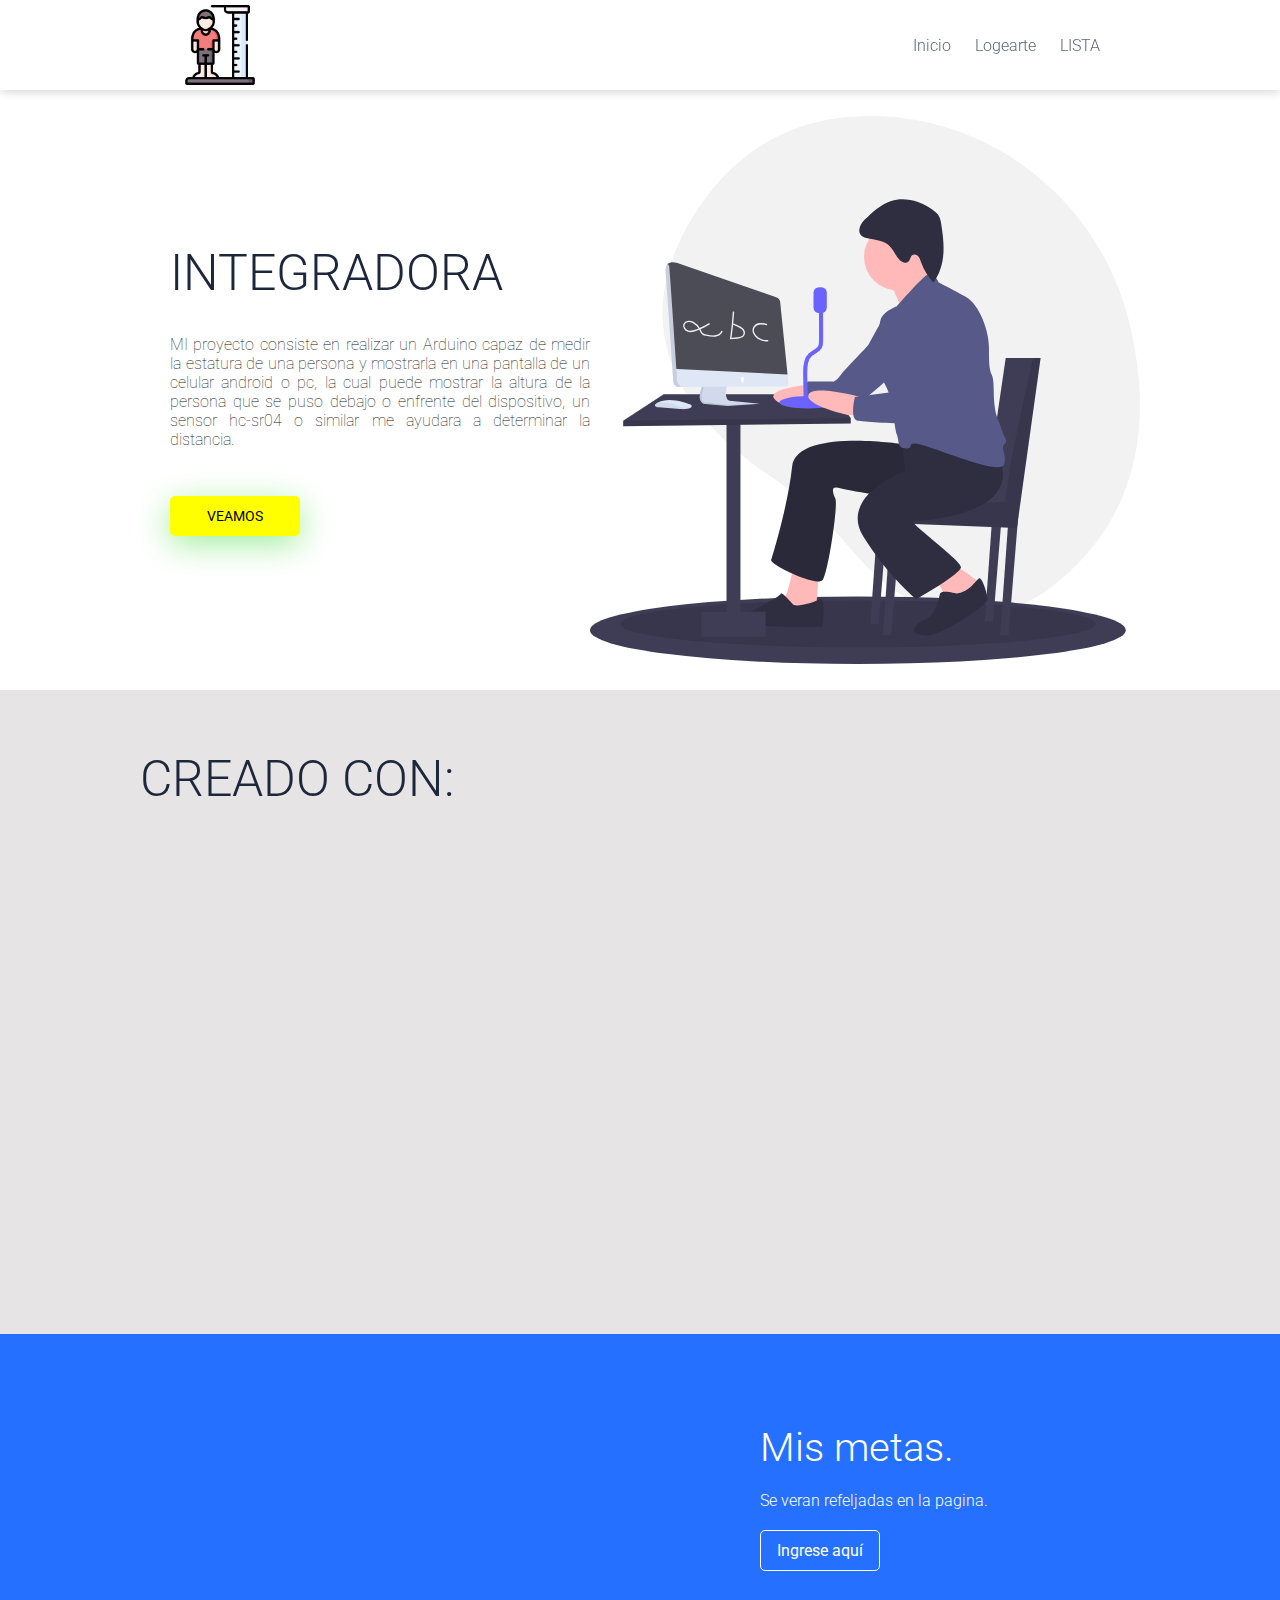
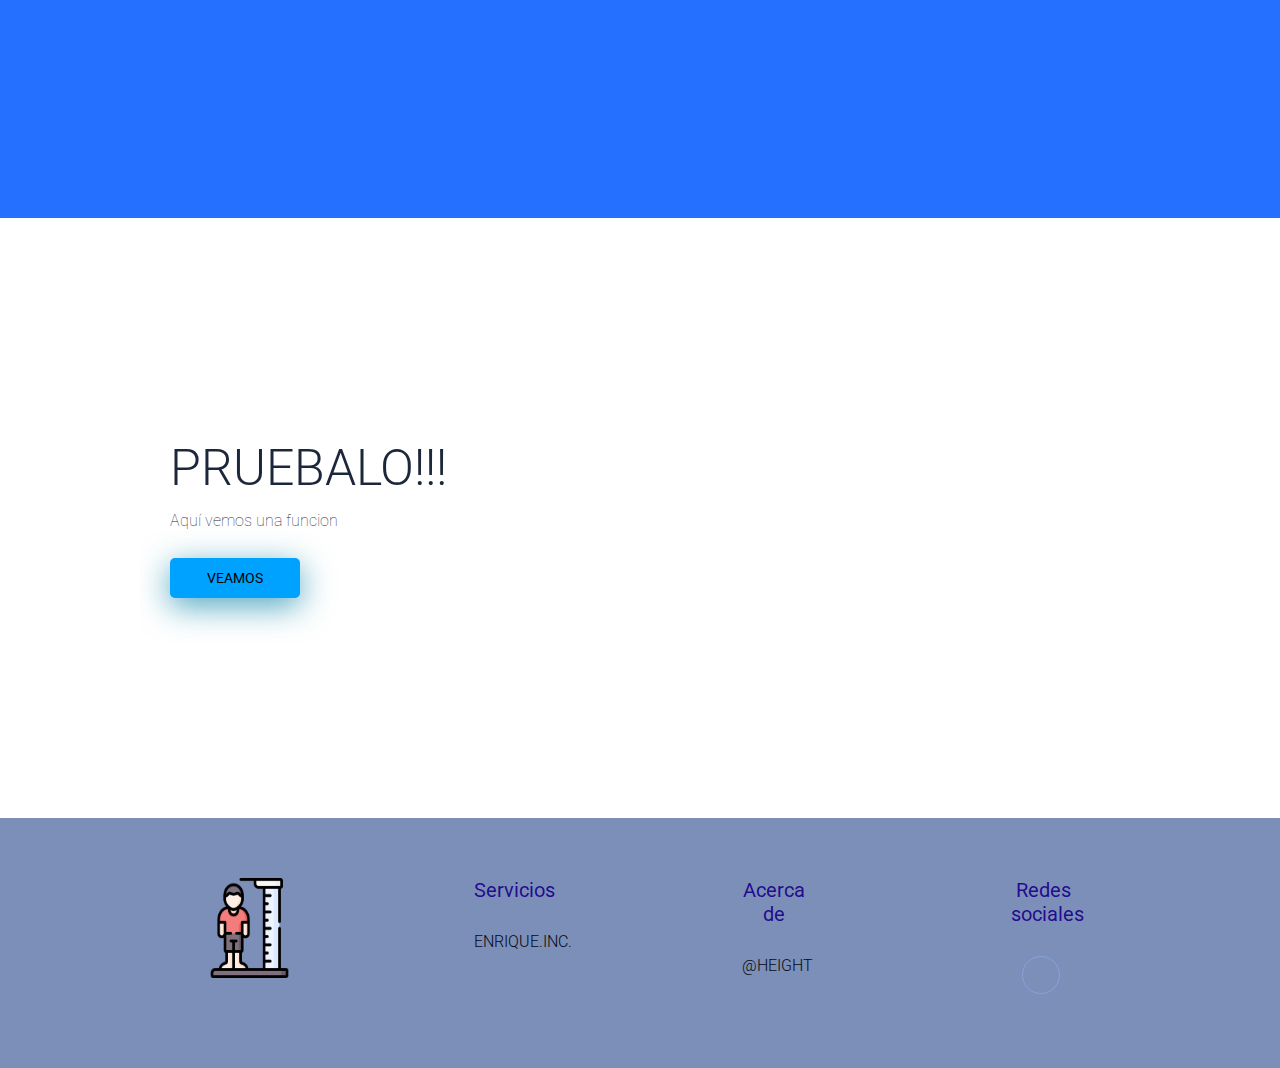
==== index.html @ 20b3b449 "Se movio el archivo index.html y se modificaron los enlaces" ====
<!DOCTYPE html>
<html lang="en">

<head>
    <meta charset="UTF-8">
    <meta http-equiv="X-UA-Compatible" content="IE=edge">
    <meta name="viewport" content="width=device-width, initial-scale=1.0">
    <title>HEIGHT</title>
    <link rel="shortcut icon" href="https://img.icons8.com/color/10/000000/ruler.png">
    <link rel="stylesheet" href="./css/index.css">
    <link rel="preconnect" href="https://fonts.gstatic.com">
    <link href="https://fonts.googleapis.com/css2?family=Roboto:wght@100;300;400;700&display=swap" rel="stylesheet">
    <link href="https://unpkg.com/aos@2.3.1/dist/aos.css" rel="stylesheet">

</head>

<body>

    <header>
        <nav>
            <selection class="contenedor nav">
                <div class="logo">
                    <img src="./img/height.png" alt="">
                </div>
                <div class="enlaces-header">
                    <a href="./html/index.html">Inicio</a>
                    <a href="./html/usuario.html">Logearte</a>
                   <a href="./html/lista.html">LISTA</a>
                   
                </div>
                
            </selection>
        </nav>
        <div class="contenedor"> 
            <section class="contenido-header">
                <section class="textos-header">
                    <h1> INTEGRADORA </h1>
                    <br><p  class="lh-base" style=" color: rgb(19, 19, 18); text-align: justify; "> 
                        MI proyecto consiste en realizar un Arduino capaz de medir la estatura de una persona y mostrarla en una pantalla de un celular android o pc, la cual puede mostrar la altura de la persona que se puso debajo o enfrente del dispositivo, un sensor hc-sr04 o 
                        similar me ayudara a determinar la distancia.</p></br>
                    <a href="./html/usuario.html">Veamos </a>
                </section>
                <img src="./img/pensando.svg" alt="">
            </section>
        </div>
    </header>
    <!--paneles-->
    <section class="about-us">
        <div class="contenedor1">
            <!--tutulo-->
            <h2 class="titulo"> CREADO CON: </h2>
            <div class="contenedor-articulo">
                <div class="articulo" data-aos="zoom-in-down">
                    <i class="fas fa-pen-fancy"> </i>
                    <h3 style="text-align: center">HERRAMIENTAS DE CRACIÓN</h3>
                    <br>
                    <ol class=" list-group list-group-numbered">
                        <li class="list-group-item">VISUAL STUDIO <img src="https://img.icons8.com/color/20/000000/visual-studio-2019.png"/></li>
                        <li class="list-group-item">VISUAL CODE<img src="https://img.icons8.com/color/20/000000/visual-studio-code-2019.png"/></li>
                        <li class="list-group-item">MONGODB <img src="https://img.icons8.com/color/20/000000/mongodb.png"/></li>
                        <li class="list-group-item"> IONIC <img src="https://img.icons8.com/ios/20/000000/ionic.png"/></li>
                      </ol>
                        <!-- <a href="#"> Read more--></a> 
                </div>
                        <div class="articulo" data-aos="zoom-in-down">
                            <i class=" fas fa-cog"> </i>
                            <h3 style="text-align: center;">HERRAMIENTAS DE DISEÑO</h3>
                            <br>
                            <ol class="list-group list-group-numbered">
                                <li class="list-group-item">BOOTSTRAP <img src="./img/bootstrap-fill.svg" alt=""></li> 
                                <li class="list-group-item">ICONOS8 <img src="https://img.icons8.com/doodle/20/000000/icons8-new-logo.png"/></li>
                                <li class="list-group-item">unDraw</li>
                                <li class="list-group-item">FIGMA <img src="https://img.icons8.com/ios-filled/20/000000/figma--v1.png"/></li>
                            </ol>
                            </div>
                            
     <div class="articulo" data-aos="zoom-in-down">
        <i class="fas fa-code"> </i>
        <h3 style="text-align: center;">PROGRAMACIÓN</h3>
        <br>
        <ol class="list-group list-group-numbered">
            <li class="list-group-item">C# <img src="https://img.icons8.com/ios-filled/20/000000/c-sharp-logo.png"/></li> 
            <br>
            <h3 style="text-align: center;">ETIQUETAS</h3>
            <br>
            <li class="list-group-item">HTML<img src="https://img.icons8.com/color/20/000000/html-5--v1.png"/></li>
            <li class="list-group-item">CSS <img src="https://img.icons8.com/dusk/20/000000/css3.png"/></li>
        </ol>
     </div>

     <!-- <div class="articulo" data-aos="zoom-in-down"> 
        <i class="fas fa-chart-pie"> </i>
        <h3>HOLA</h3>
        <p>Lorem ipsum dolor sit, amet consectetur adipisicing elit. Hic vitae itaque pariatur sequi quia
            suscipit odio adipisci illum. Doloribus, voluptatem.</p>
            <a href="#"> Read more--></a>
        <!-- </div>  -->
    </div>
</div>
    
    </section>
    
   
<!--tercera seccion-->
    <section class="results">
        <div class="contenedor1 conten-results" >
            <section class="numbers" div data-aos="zoom-in-up" >
                <div class="number">
                    <h3 style="color:cornsilk; "> EL RESULTADO </h3>
                    <p style="text-align: justify;">El resultado de la estatura será mostrado al administrador en un celular Android o en la aplicación web, serán 
                        guardadas con un id y nombre de la persona. Ademas se pueden agregar funciones de apagado o encendido entre 
                        otras. Para ser más variable</p>
                </div>

                <div class="number" div data-aos="zoom-in-up">
                    <h3>EL RESULTADO</h3>
                    <p style="text-align: justify;">El Arduino tiene como fin el poder tomar estaturas y captarlas en la base de datos para reflejarlas a los usuarios. </p>
                </div>

                <!-- <div class="number" div data-aos="zoom-in-up">
                    <h4> +232323</h4>
                    <p>Lorem ipsum dolor, sit amet consectetur adipisicing elit. Sed, corrupti!</p>
                </div>

                <div class="number" div data-aos="zoom-in-up">
                    <h4> +232323</h4>
                    <p>Lorem ipsum dolor, sit amet consectetur adipisicing elit. Sed, corrupti!</p>
                </div> -->

            </section>
            <section class="results-text">
                <h4>Mis metas.</h4>
                <p>Se veran refeljadas en la pagina.</p>
                <a href="./html/lista.html"> Ingrese aquí</a>
            </section>
        </div>
    </section>
 <!--segunda seccion-->
 <section class="questions contenedor" >
    <section class="textos-questions" >
        <h1> PRUEBALO!!!</h1>
        <p> Aquí vemos una funcion</p>
        <a href="./html/lista.html">Veamos </a>
    </section>
    <img src="./img/espejo.svg" alt="" div data-aos="fade-up">
</section>





<!--ultima seccion-->
    <footer>
        <div class="partFooter">
            <img src="./img/height.png" alt="">
        </div>
        <div class="partFooter">
            <h4> Servicios </h4>
            <a href="#"> ENRIQUE.INC.</a>
        </div>
        <div class="partFooter">
            <h4> Acerca de</h4>
            <a href="#"> @HEIGHT</a>

        </div>
        <div class="partFooter">
            <h4> Redes sociales</h4>
            <div class="social-media">
               <a href="https://www.facebook.com/enriquealberto.gonzalezgalaviz/"><i class="fab fa-facebook"></i> </a> 
            </div>
        </div>
        
    </footer>
    
    <script src="https://unpkg.com/aos@2.3.1/dist/aos.js"></script>

    <script src="https://kit.fontawesome.com/e26c196b67.js" crossorigin="anonymous"></script>
    
    <script src="./js/index.js"></script>
</body>


</html>
---- css/index.css ----
/*margen*/
*{
    margin: 0%;
    padding: 0%;
    box-sizing: border-box;
}
/*body-letra*/
body{
    font-family: 'Roboto', sans-serif;
}


/*body-letra*/
h1, h2, h3, h4, h5, h6{
    color: #1d273b;
    font-weight: 300;
}

.contenedor{
    width: 90%;
    max-width: 1000px;
    margin: auto;
    overflow: hidden;
}

/*espacio del padding*/
.contenedor1{
    width: 90%;
    max-width: 1000px;
    margin: auto;
    overflow: hidden;
    padding: 60px 0;
}

h1{
    font-size: 50px;
}

/*Header*/

header::before{
    content: "";
    display: block;
    margin-bottom: 90px;
}

nav{
    width: 100%;
    height: 90px;
    background: #fff;
    border-bottom: 1px solid transparent;
    box-shadow: 1px 1px 10px 0 rgba(0, 0,0,.2);
    position: fixed;
    top: 0;
    z-index: 100;
    
    transition: color 0.5 ease-in;
}

.nav{
    display: flex;
    justify-content: space-between;
    height: 90px;
    width: 100%;
    align-items: center;
    padding: 0 40px;
}  

.nav .logo{
    height: 80px;
    
}


.nav .logo img{
  
    height: 100%;
    vertical-align: top;
    
}

.enlaces-header{
    font-weight: 300;
}

.nav .enlaces-header a{
    color: #5D6678;
    text-decoration: none;
    margin-left: 20px;
}



.nav.menudos{
    -webkit-clip-path: circle(133.8% at 100% 0);
    clip-path: circle(138.4% at 100% 0);

}



.contenido-header{
    width: 100%;
    height: 600px;
    display: flex;
    justify-content: space-between;
    align-items: center;
}


.contenido-header>img{
    width: 550px;
    /*tiempo de animacion*/
    animation: ease-in animat1 1s;
}

/*animacion*/
@keyframes animat1{
    0%{
        transform: scale(0);
    }100%{
    transform: scale(1);
    }
}

.textos-header{
   margin: 0 0 0 30px; 
}

.contenido-header p{
    font-weight: 100;
    margin-top: 14px;
    color: #1d273b;
}

/*boton*/
.contenido-header a{
    margin:  28px 0 0 0;
    width: 130px;
    display: inline-block;
    background: #FFFF00;
    text-align: center;
    color: #000;
    padding: 12px 0;
    text-decoration: none;
    font-weight: 400;
    text-transform: uppercase;
    font-size: 14px;
    border-radius: 5px;
    /*sombra*/
    box-shadow: 0 8px 32px rgba(59, 219, 45, 0.479);
    
}

.titulo{
    font-size: 50px;

}

/*paneles about-us - margen completo de la seccion--->*/
.about-us{
    background: rgb(230, 228, 228);

}

.contenedor-articulo{
    /*poner tood en medio*/
    display: flex;
    /*poner abajo del otro si no cabes*/
    flex-wrap: wrap;
    margin-top: 60px;
    /*espacio entre*/
    justify-content: space-around;
}

/*margen de las etiquetas*/
.articulo{
    width: 29%;
    background: #fff;
    margin-bottom: 30px;
    border-radius: 10px;
    padding: 45px 30px 60px 30px;
    transition: 0.5s;
}

/*sombreado*/
.articulo:hover{
    box-shadow: 0 4px 10px rgba(17, 29, 48, 26);
}

/*editar el icono*/
.articulo>i{
    font-size: 30px;
    color: #fff;
    background: rgba(0, 0, 255, 0.829);
    display: inline-block;
    width: 70px;
    height: 70px;
    text-align: center;
    padding-top: 20px;
    border-radius: 50px; 
    box-shadow: 0 8px 32px rgb(0, 0, 255, .8);
}

.articulo>h3{
    font-size: 24px;
    margin-top: 30px;
}

.articulo>p{
    font-weight: 100;
    color:teal;
    margin-top: 15px;
    padding-top: 20px; 
}

.articulo>a{
    color: rosybrown;
    font-weight: 400;
    text-decoration: none;
}

.articulo>a:hover{
    color: rgb(31, 29, 141);
    transition: color .5s;
}

/*questions--------->*/


.questions{
    
    height: 600px;
    display: flex;
    justify-content: space-between;
    align-items: center;
}


.questions>img{
    width: 550px;
}

.textos-questions{
   margin: 0 0 0 30px; 
}

.textos-questions p{
    font-weight: 100;
    margin-top: 14px;
    color: #1d273b;
}

/*boton*/
.textos-questions a{
    margin:  28px 0 0 0;
    width: 130px;
    display: inline-block;
    background: #00a2ff;
    text-align: center;
    color: #000;
    padding: 12px 0;
    text-decoration: none;
    font-weight: 400;
    text-transform: uppercase;
    font-size: 14px;
    border-radius: 5px;
    /*sombra*/
    box-shadow: 0 8px 32px rgba(41, 147, 179, 0.829);
    
}

/*resultados------>*/
.results{
    background:#2570ff;
    padding-top: 30px;
}

 .conten-results{
    display: flex;
    justify-content: space-evenly;

 }

 .numbers{
     width: 60%;
     display: flex;
     flex-wrap: wrap;
     justify-content: space-evenly;
 }

 .numbers .number{
    width: 45%;
    background: rgba(255, 255, 255, .2);
    color: #fff;
    border-radius: 10px;
    padding: 40px 35px;
    margin-bottom: 20px;

 }


 .numbers .number h3{
    color: #fff;
    font-size: 20px;
    font-weight: 500;
    margin-bottom: 20px;
 }

 
 .numbers .number p{
    color: #f2f5fc;
    font-weight: 300;
    
}

.results-text{
    width: 37%;
    
}

.results-text h4{
 color: #fff;
 font-size: 40px;

}

.results-text p{
 color: #fff;
font-weight: 300;
margin: 20px 0;
}

/*cajas*/
.results-text>a{
    color: #fff;
    text-decoration: none;
    display: inline-block;
    border: 1px solid #fff;
    padding: 10px 0;
    width: 120px;
    text-align: center;
    border-radius: 5px;
}

/*services*/

.services{
    display: flex;
    justify-content: space-between;

}

.services>img{
    width: 500px;

}

.box-skills{
margin: 30px 30px 0 0;
}

.box-skills h4{
    font-size: 24px;
    background: rgb(141, 99, 240);
    width: 350px;
    border-radius: 6px;
    padding: 10px 0 10px 15px;
    margin-bottom: 10px;
}

.box-skills i{
    color: blue;
    font-size: 20px;
}

/* footer/ ultima seccion---> */
footer{
    background: rgba(97, 120, 170, 0.829);
    padding: 60px 0;
    overflow: hidden;
    display: flex;
    flex-wrap: wrap;
    justify-content: space-evenly;
    margin: auto;
}


.partFooter{
    width: 5%;
    text-align: center;

}

.partFooter h4{
    color: rgba(33, 8, 141, 0.986);
    font-size: 20px;
    font-weight: 400;
    margin-bottom: 30px;
}

.partFooter a{
    display: block;
    text-decoration: none;
    color: #050a14;
    font-weight: 300;
    transition: color .3 seg ease-in-out;
    margin-bottom: 10px;
}

/*cambio de color*/
.partFooter a:hover{
    color: rgb(206, 226, 24);

}

.partFooter img{
    width: 140%;
    height: 100px;
    
}

.social-media i{
    font-size: 20px;
    display: inline-block;
    color: #145ee7;
    border: 1px solid #85a4dd;
    border-radius: 50%;
    width: 38px;
    height: 38px;
    line-height: 36px;
    cursor: pointer;
    margin-top: center;
    transition: all ease-in-out .3s;
    margin-right: 5px;
}

.social-media i:hover{
    color: #fff;
    background-color: #145ee7;
    border-color: #145ee7;
}
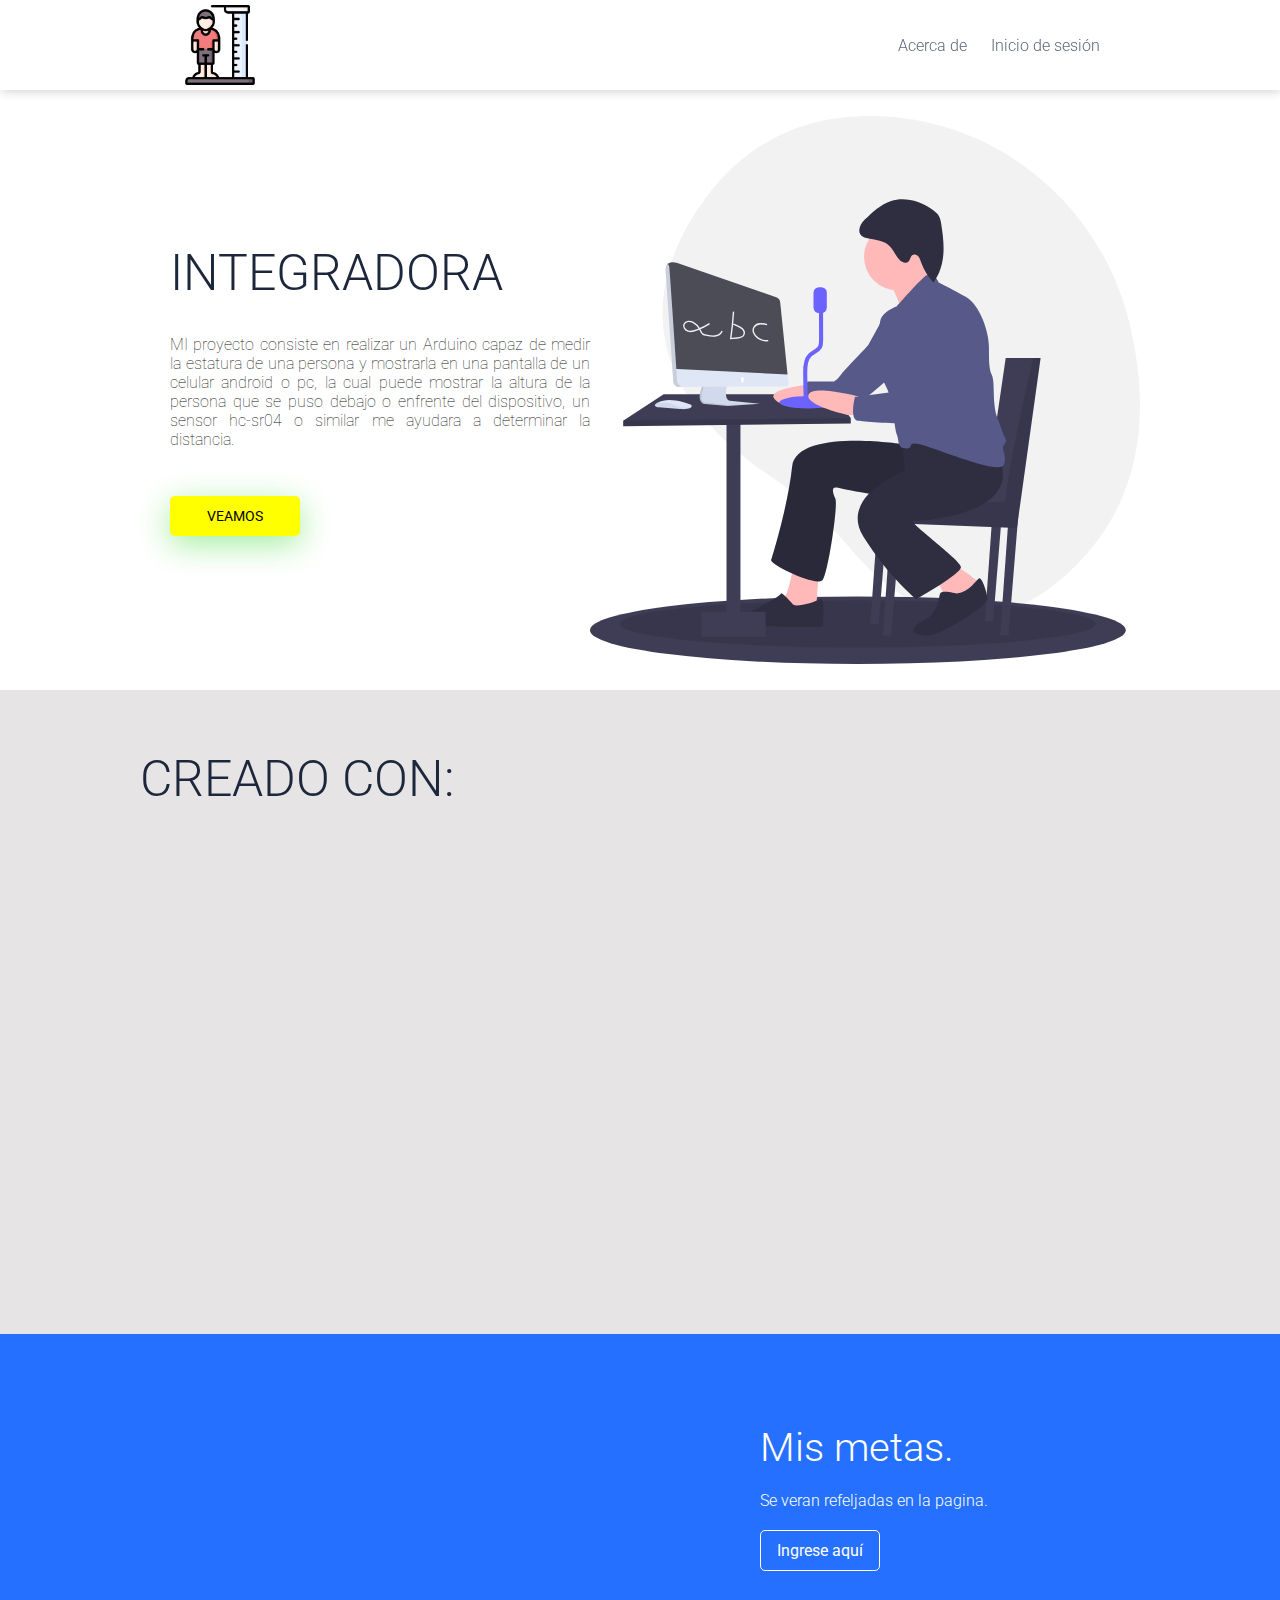
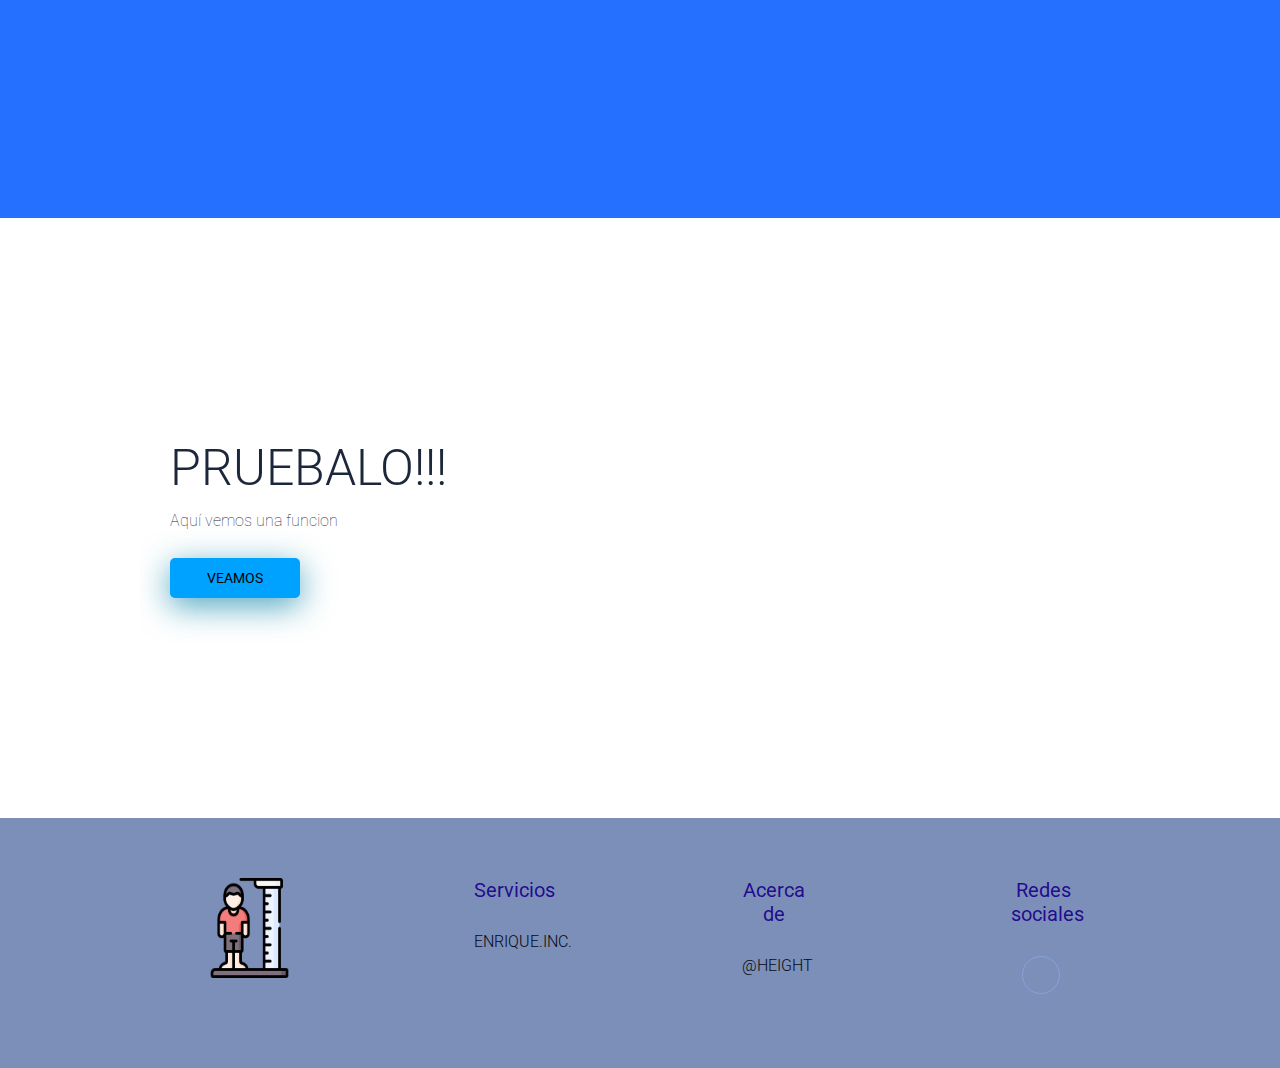
==== commit 89df31b5: "Se termino el modal" ====
--- a/index.html
+++ b/index.html
@@ -23,10 +23,10 @@
                     <img src="./img/height.png" alt="">
                 </div>
                 <div class="enlaces-header">
-                    <a href="./html/index.html">Inicio</a>
-                    <a href="./html/usuario.html">Logearte</a>
-                   <a href="./html/lista.html">LISTA</a>
-                   
+                    <a href="./index.html">Acerca de</a>
+                    <a href="./html/usuario.html">Inicio de sesión</a>
+          
+                        
                 </div>
                 
             </selection>
